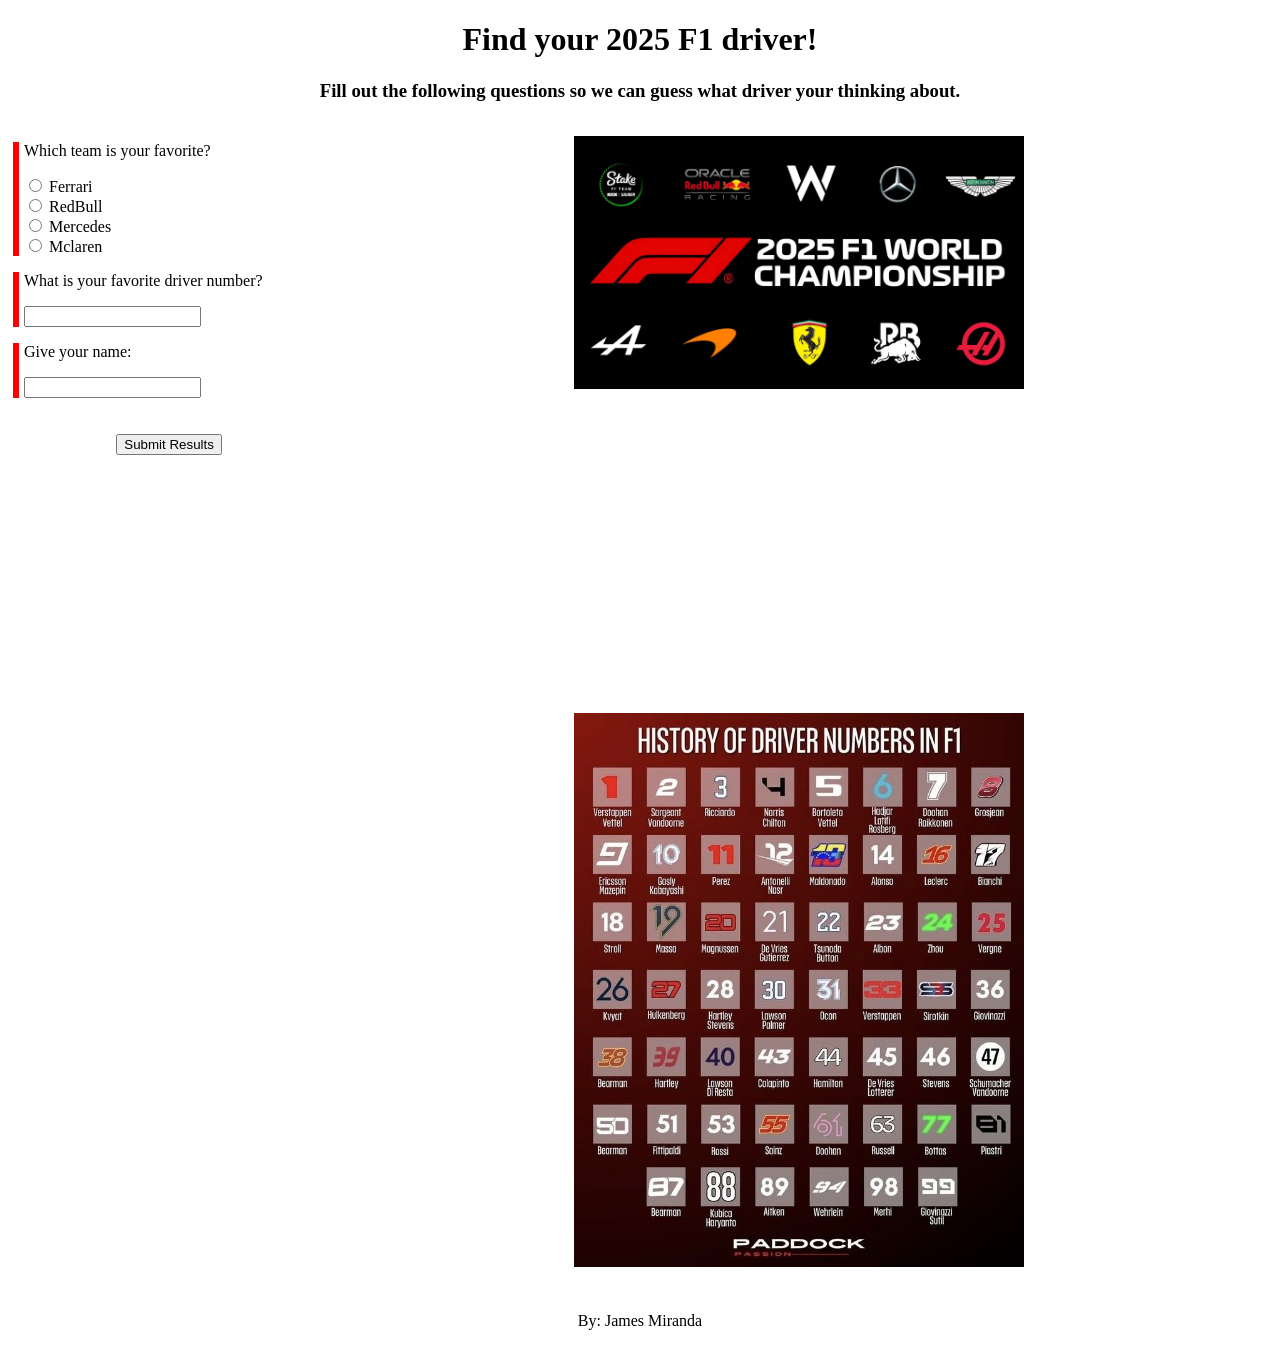
==== index.html @ 1affa052 "Add files via upload" ====
<!DOCTYPE html>
<html>
    <head>
        <link rel="stylesheet" href="style.css">
        <script src="script.js"></script>
        <title>
            Which F1 driver are You?
        </title>
    </head>

    <body>
        <div class=head>
            <h1>Find your 2025 F1 driver!</h1>
            <h3>Fill out the following questions so we can guess what driver your thinking about.</h3>
        </div>

            <div class="container">
                <div class="questions menu">
                    <!-- Question 1 -->
                    <div class="Q1 Q">
                        <p>Which team is your favorite?</p>
                        <!-- Ferrari -->
                        <input type="radio" id="Ferrari" name="team" value="Ferrari">
                        <label for="Ferrari">Ferrari</label><br>
                        <!-- RedBull -->
                        <input type="radio" id="RedBull" name="team" value="RedBull">
                        <label for="RedBull">RedBull</label><br>
                        <!-- Mercedes -->
                        <input type="radio" id="Mercedes" name="team" value="Mercedes">
                        <label for="Mercedes">Mercedes</label><br>
                        <!-- Mclaren -->
                        <input type="radio" id="Mclaren" name="team" value="Mclaren">
                        <label for="Mclaren">Mclaren</label><br>
                    </div>

                    <div class="Q2 Q">
                        <!-- Question 2 -->
                        <p>What is your favorite driver number?</p>
                        <label for="Number"></label>
                        <input type="number" id="Number">
                    </div>

                    <div class="Q3 Q">
                        <!-- Question 3 -->
                        <p>Give your name:</p>
                        <label for="Name"></label>
                        <input type="text" name="Name" id="Name">
                    </div>

                    <br>
                    <br>

                    <button type="submit" onclick="saveToLocalStorage()">Submit Results</button>
                </div>

                <div class="content">
                    <img src="/image/F1Teams.webp" alt="F1 Teams" class="team">

                    <img src="/image/F1 Car Numbers.jpg" alt="F1 Numbers" class="number">
                </div>
                
                
            </div>

        <footer>
            <p>By: James Miranda</p>
        </footer>

    </body>

    
</html>
---- style.css ----
.head {
    text-align: center;
}

.Q {
    border-left: 6px solid red;
    text-align: left;
    position: left;
    padding-left: 5px;
}

.Q:hover {
    border-color: green;
}

body {
    text-align: center;
}

img {
    width: 450px;
    padding: 10px;
}

.team {
    position: left;
    padding-bottom: 310px;
}

.number {
    position: right;
}

.container {
    display: grid;
    grid-template-areas:
        "header header"
        "menu content"
        "footer footer";
    grid-template-columns: 1fr 3fr;
    gap: 5px;
    background-color: shadow;
    padding: 5px;
}
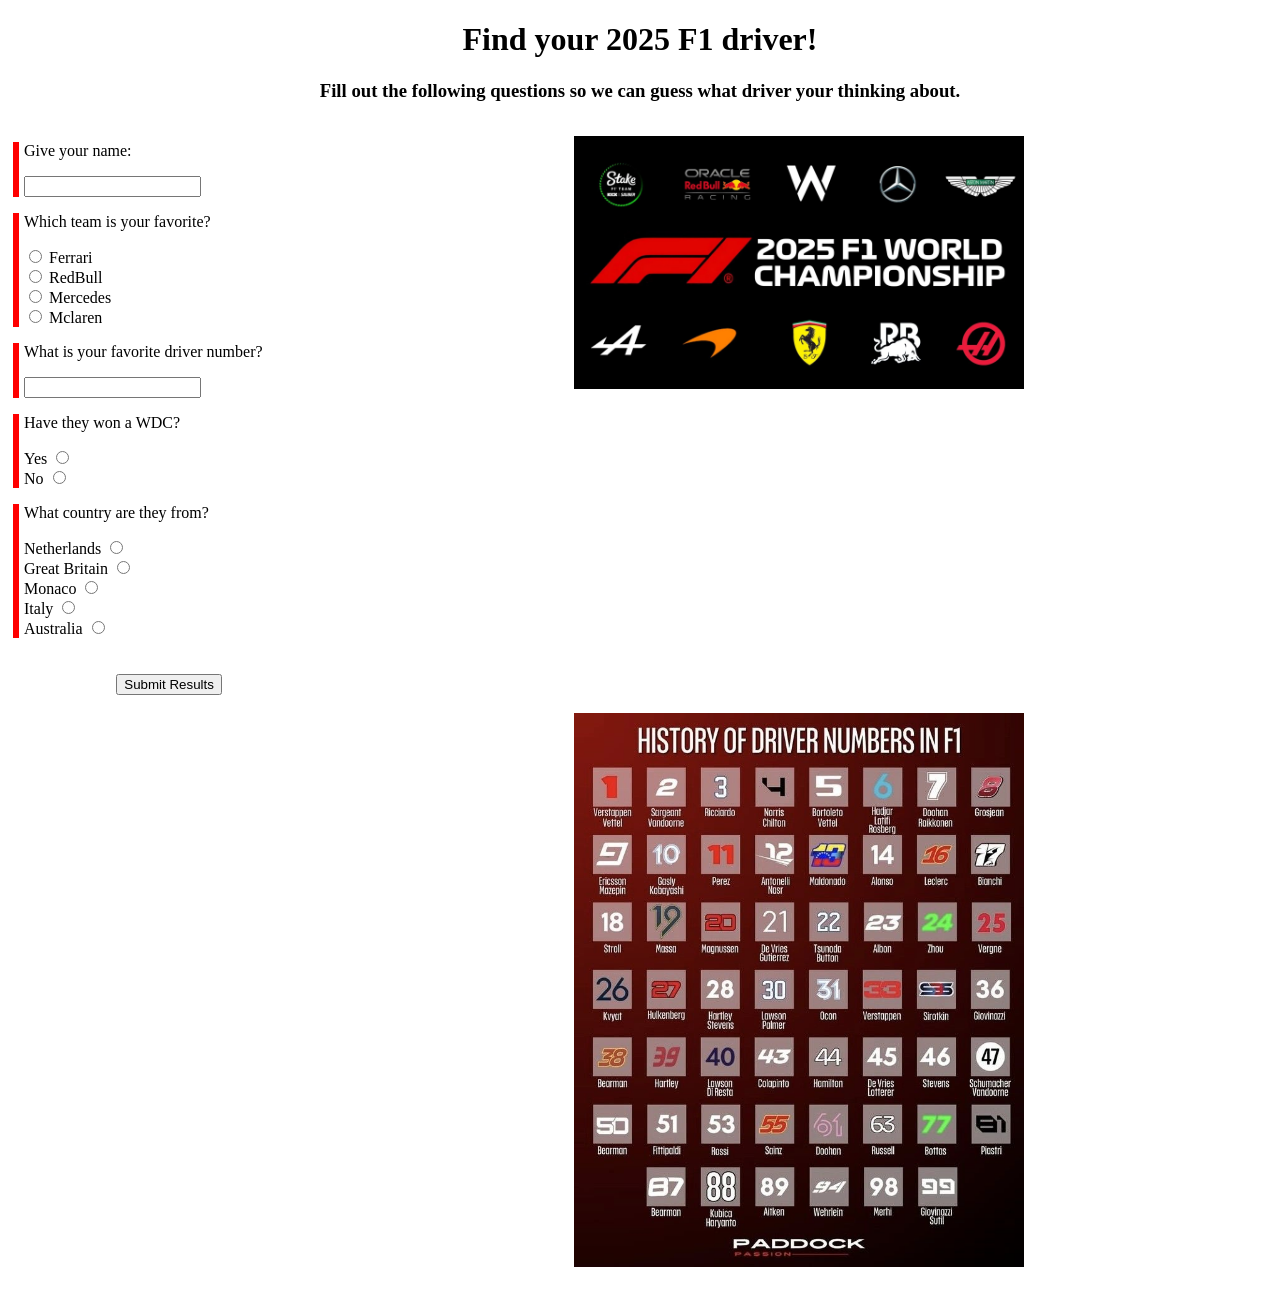
==== commit a71d2a85: "Add files via upload" ====
--- a/index.html
+++ b/index.html
@@ -18,6 +18,13 @@
                 <div class="questions menu">
                     <!-- Question 1 -->
                     <div class="Q1 Q">
+                        <p>Give your name:</p>
+                        <label for="Name"></label>
+                        <input type="text" name="Name" id="Name">
+                    </div>
+
+                    <div class="Q2 Q">
+                        <!-- Question 2 -->
                         <p>Which team is your favorite?</p>
                         <!-- Ferrari -->
                         <input type="radio" id="Ferrari" name="team" value="Ferrari">
@@ -33,18 +40,42 @@
                         <label for="Mclaren">Mclaren</label><br>
                     </div>
 
-                    <div class="Q2 Q">
-                        <!-- Question 2 -->
+                    <div class="Q3 Q">
+                        <!-- Question 3 -->
                         <p>What is your favorite driver number?</p>
                         <label for="Number"></label>
                         <input type="number" id="Number">
                     </div>
 
-                    <div class="Q3 Q">
-                        <!-- Question 3 -->
-                        <p>Give your name:</p>
-                        <label for="Name"></label>
-                        <input type="text" name="Name" id="Name">
+                    <div class="Q4 Q">
+                        <!-- Question 4 -->
+                         <p>Have they won a WDC?</p>
+                        <!-- Yes -->
+                        <label for="Yes">Yes</label>
+                        <input type="radio" name="Yes" id="WDC"><br>
+                        <!-- No -->
+                         <label for="No">No</label>
+                        <input type="radio" name="No" id="WDC">
+                    </div>
+
+                    <div class="Q5 Q">
+                        <!-- Question 5 -->
+                        <p>What country are they from?</p>
+                        <!-- Netherlands -->
+                        <label for="Netherlands">Netherlands</label>
+                        <input type="radio" name="Netherlands" id="Country"><br>
+                        <!-- Great Britain -->
+                        <label for="Great-Britain">Great Britain</label>
+                        <input type="radio" name="Great-Britain" id="Country"><br>
+                        <!-- Monaco -->
+                        <label for="Monaco">Monaco</label>
+                        <input type="radio" name="Monaco" id="Country"><br>
+                        <!-- Italy -->
+                        <label for="Italy">Italy</label>
+                        <input type="radio" name="Italy" id="Country"><br>
+                        <!-- Australia -->
+                        <label for="Italy">Australia</label>
+                        <input type="radio" name="Australia" id="Country">
                     </div>
 
                     <br>
@@ -53,6 +84,7 @@
                     <button type="submit" onclick="saveToLocalStorage()">Submit Results</button>
                 </div>
 
+                <!-- Images for what they can use in questions -->
                 <div class="content">
                     <img src="/image/F1Teams.webp" alt="F1 Teams" class="team">
 
@@ -63,7 +95,7 @@
             </div>
 
         <footer>
-            <p>By: James Miranda</p>
+            
         </footer>
 
     </body>
--- a/style.css
+++ b/style.css
@@ -13,8 +13,11 @@
     border-color: green;
 }
 
-body {
-    text-align: center;
+@media screen {
+    body{
+        max-width: auto;
+        text-align: center;
+    }
 }
 
 img {
